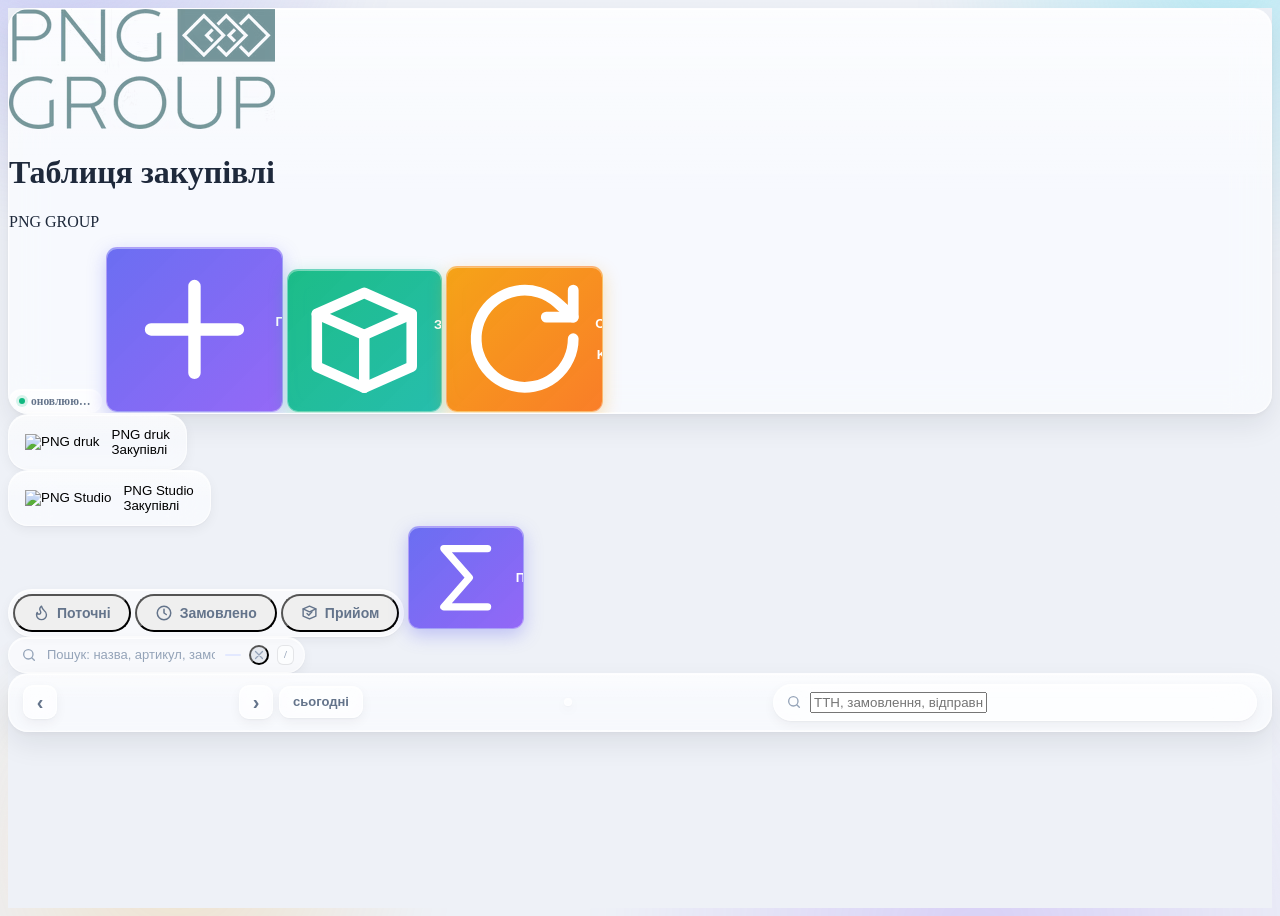
==== index.html @ 26f3fa31 "Put the CRM order status in the Статус column One cell per order spans all of its lines, like the da" ====
<!DOCTYPE html>
<html lang="uk">
<head>
  <meta charset="UTF-8" />
  <meta name="viewport" content="width=device-width, initial-scale=1.0" />
  <title>Таблиця закупівлі</title>
  <link rel="icon" type="image/svg+xml" href="data:image/svg+xml,%3Csvg xmlns='http://www.w3.org/2000/svg' viewBox='0 0 64 64'%3E%3Cdefs%3E%3ClinearGradient id='g' x1='0' x2='0' y1='0' y2='1'%3E%3Cstop offset='0%25' stop-color='%23516AF6'/%3E%3Cstop offset='100%25' stop-color='%2366C4F2'/%3E%3C/linearGradient%3E%3C/defs%3E%3Crect rx='12' ry='12' width='64' height='64' fill='url(%23g)'/%3E%3Cpath d='M18 22h28v4H18zM18 30h28v4H18zM18 38h16v4H18z' fill='%23fff'/%3E%3Ccircle cx='47' cy='40' r='6' fill='%23F59E0B'/%3E%3Cpath d='M44.5 40l2.2 2.5 3.8-4.5' stroke='%23fff' stroke-width='2' fill='none' stroke-linecap='round' stroke-linejoin='round'/%3E%3C/svg%3E">
  <link rel="stylesheet" href="styles.css?v=20261004e" />
  <!-- Tailwind via CDN -->
  <script src="https://cdn.tailwindcss.com"></script>
  <!-- jsPDF + autoTable -->
  <script src="https://cdn.jsdelivr.net/npm/jspdf@2.5.1/dist/jspdf.umd.min.js"></script>
  <script src="https://cdn.jsdelivr.net/npm/jspdf-autotable@3.8.2/dist/jspdf.plugin.autotable.min.js"></script>
  <!-- pdfMake vfs_fonts for Roboto (cyrillic) -->
  <script src="https://cdnjs.cloudflare.com/ajax/libs/pdfmake/0.1.72/vfs_fonts.js"></script>
  <!-- QR code generator (two variants for надійності) -->
  <script src="https://cdn.jsdelivr.net/npm/qrcode@1.5.3/build/qrcode.min.js"></script>
  <script src="https://cdn.jsdelivr.net/npm/qrcode-generator@1.4.4/qrcode.js"></script>
  <!-- JsBarcode -->
  <script src="https://cdn.jsdelivr.net/npm/jsbarcode@3.11.5/dist/JsBarcode.all.min.js"></script>
</head>
<body>
  <div class="max-w-6xl mx-auto px-4 py-6 space-y-4">

    <!-- Шапка -->
    <header class="glass-card is-static rise-in px-5 py-3.5">
      <div class="flex items-center justify-between gap-4 flex-wrap">
        <div class="flex items-center gap-3 min-w-0">
          <img id="pageLogo" src="logo/PNG GROUP logo.avif" alt="PNG GROUP" class="h-10 w-auto object-contain" />
          <div class="min-w-0">
            <h1 class="text-[17px] font-bold text-slate-900 leading-tight truncate tracking-tight">Таблиця закупівлі</h1>
            <p class="text-[10px] uppercase tracking-[0.18em] text-slate-400 font-semibold">PNG GROUP</p>
          </div>
        </div>
        <div class="flex items-center gap-2 flex-wrap">
          <span id="autoRefreshChip" class="auto-chip" title="Дані самі перечитуються раз на хвилину">
            <span class="auto-dot"></span>
            <span id="autoRefreshText">оновлюю…</span>
          </span>
          <button id="addSupplierBtn" class="gbtn gbtn-accent">
            <svg xmlns="http://www.w3.org/2000/svg" viewBox="0 0 24 24" class="w-4 h-4" fill="none" stroke="currentColor" stroke-width="2" stroke-linecap="round" stroke-linejoin="round">
              <path d="M12 5v14M5 12h14"/>
            </svg>
            Постачальник + товар
          </button>
          <button id="stockBtn" class="gbtn gbtn-emerald">
            <svg xmlns="http://www.w3.org/2000/svg" viewBox="0 0 24 24" class="w-4 h-4" fill="none" stroke="currentColor" stroke-width="2" stroke-linecap="round" stroke-linejoin="round">
              <path d="M3 7l9-4 9 4-9 4-9-4Z"/><path d="M3 7v10l9 4 9-4V7"/><path d="M12 11v10"/>
            </svg>
            Залишки на складі
          </button>
          <button id="refreshBtn" class="gbtn gbtn-amber">
            <svg xmlns="http://www.w3.org/2000/svg" viewBox="0 0 24 24" class="w-4 h-4" fill="none" stroke="currentColor" stroke-width="2" stroke-linecap="round" stroke-linejoin="round">
              <path d="M21 12a9 9 0 1 1-3-6.7L21 8"/><path d="M21 3v5h-5"/>
            </svg>
            Оновити з KeyCRM
          </button>
        </div>
      </div>
    </header>

    <!-- Бренди -->
    <div class="grid grid-cols-1 sm:grid-cols-2 gap-3">
      <button id="brandPngDruk" data-brand="png_druk" class="brand-btn rise-in" style="animation-delay:.05s">
        <img src="https://pngdruk.com.ua/wp-content/uploads/2025/09/png-druk-logo-black-300x231.png?w=178&h=180&fit=crop"
             alt="PNG druk" class="h-10 w-10 object-contain" />
        <div class="leading-tight">
          <div class="text-[15px] font-bold text-slate-800">PNG druk</div>
          <div class="text-[11px] text-slate-400">Закупівлі</div>
        </div>
      </button>
      <button id="brandPngStudio" data-brand="png_studio" class="brand-btn rise-in" style="animation-delay:.1s">
        <img src="https://pngstudio.api.keycrm.app/file-storage/thumbnails/pngstudio/uploads/2022-09-10/IIcJ5eWTlxNTDWZCPJzZSRiWWRLCotRu.png?w=178&h=180&fit=crop"
             alt="PNG Studio" class="h-12 w-12 object-contain" />
        <div class="leading-tight">
          <div class="text-[15px] font-bold text-slate-800">PNG Studio</div>
          <div class="text-[11px] text-slate-400">Закупівлі</div>
        </div>
      </button>
    </div>

    <!-- Вкладки + пошук -->
    <div class="flex items-center justify-between gap-3 flex-wrap rise-in" style="animation-delay:.15s">
    <div class="flex items-center gap-2 flex-wrap">
    <div id="tabsBar" class="tabs-bar">
      <button id="tabAll" class="tab-btn">
        <svg id="flameIcon" xmlns="http://www.w3.org/2000/svg" width="17" height="17" viewBox="0 0 24 24" fill="none" stroke="currentColor" stroke-width="2" stroke-linecap="round" stroke-linejoin="round" class="text-slate-400">
          <path d="M12 3q1 4 4 6.5t3 5.5a1 1 0 0 1-14 0 5 5 0 0 1 1-3 1 1 0 0 0 5 0c0-2-1.5-3-1.5-5q0-2 2.5-4"></path>
        </svg>
        <span>Поточні</span>
      </button>
      <button id="tabOrdered" class="tab-btn">
        <svg id="clockIcon" xmlns="http://www.w3.org/2000/svg" viewBox="0 0 24 24" width="18" height="18" class="text-slate-400" fill="none" stroke="currentColor" stroke-width="2">
          <circle cx="12" cy="12" r="9"></circle>
          <path stroke-linecap="round" stroke-linejoin="round" d="M12 7v5l3 2"/>
        </svg>
        <span>Замовлено</span>
      </button>
      <button id="tabReceipt" class="tab-btn">
        <svg id="boxIcon" xmlns="http://www.w3.org/2000/svg" viewBox="0 0 24 24" width="17" height="17" class="text-slate-400" fill="none" stroke="currentColor" stroke-width="2" stroke-linecap="round" stroke-linejoin="round">
          <path d="M3 7l9-4 9 4-9 4-9-4Z"/><path d="M3 7v10l9 4 9-4V7"/><path d="m8.5 13.5 2.5 2.5 4.5-5"/>
        </svg>
        <span>Прийом</span>
      </button>
    </div>
      <button id="summaryBtn" class="gbtn gbtn-accent hidden" title="Звести однакові позиції в один список">
        <svg xmlns="http://www.w3.org/2000/svg" viewBox="0 0 24 24" class="w-4 h-4" fill="none" stroke="currentColor" stroke-width="2" stroke-linecap="round" stroke-linejoin="round">
          <path d="M18 4H6l7 8-7 8h12"/>
        </svg>
        Підсумувати
      </button>
    </div>

      <div id="searchShell" class="search-shell">
        <svg class="search-icon" xmlns="http://www.w3.org/2000/svg" viewBox="0 0 24 24" width="16" height="16" fill="none" stroke="currentColor" stroke-width="2" stroke-linecap="round" stroke-linejoin="round">
          <circle cx="11" cy="11" r="7"></circle><path d="m20 20-3.5-3.5"></path>
        </svg>
        <input id="searchInput" type="text" autocomplete="off" spellcheck="false"
               placeholder="Пошук: назва, артикул, замовлення…" />
        <span id="searchCount" class="search-count hidden"></span>
        <button id="searchClear" class="search-clear hidden" title="Очистити (Esc)" aria-label="Очистити">
          <svg xmlns="http://www.w3.org/2000/svg" viewBox="0 0 24 24" width="14" height="14" fill="none" stroke="currentColor" stroke-width="2.2" stroke-linecap="round">
            <path d="M18 6 6 18M6 6l12 12"/>
          </svg>
        </button>
        <kbd class="search-kbd">/</kbd>
      </div>
    </div>

    <div id="suppliersContainer" class="space-y-4"></div>
    <div id="receiptPanel" class="rcp hidden"></div>
  </div>

  <iframe id="printFrame" style="position:fixed; right:0; bottom:0; width:0; height:0; border:0;" title="print-frame"></iframe>

  <!-- Modal одноразового товару -->
  <div id="oneOffModal" class="modal-backdrop hidden">
    <div class="modal-panel max-w-2xl">
      <button id="oneOffClose" class="modal-close" aria-label="Закрити">&times;</button>
      <h3 class="modal-title">
        <svg xmlns="http://www.w3.org/2000/svg" viewBox="0 0 24 24" class="w-5 h-5 text-indigo-600" fill="none" stroke="currentColor" stroke-width="2" stroke-linecap="round" stroke-linejoin="round">
          <path d="M12 5v14M5 12h14"/>
        </svg>
        Додати одноразовий товар
      </h3>
      <p class="modal-sub mb-4">Товар, якого немає в KeyCRM — потрапить у поточну закупівлю обраного постачальника.</p>

      <div class="grid gap-3 md:grid-cols-2">
        <label class="text-sm">
          <span class="gfield-label">Номер замовлення*</span>
          <input id="mOrder" type="text" class="gfield" />
        </label>
        <div></div>
        <label id="mSupplierWrap" class="text-sm md:col-span-2 hidden">
          <span class="gfield-label">Постачальник*</span>
          <input id="mSupplier" type="text" class="gfield" placeholder="Назва постачальника" />
        </label>
        <label class="text-sm md:col-span-2">
          <span class="gfield-label">Назва товару*</span>
          <input id="mName" type="text" class="gfield" />
        </label>
        <label class="text-sm">
          <span class="gfield-label">Кількість</span>
          <input id="mQty" type="number" min="1" value="1" class="gfield" />
        </label>
        <label class="text-sm">
          <span class="gfield-label">Артикул</span>
          <input id="mSku" type="text" class="gfield" />
        </label>
        <label class="text-sm md:col-span-2">
          <span class="gfield-label flex items-center gap-1.5">
            <svg xmlns="http://www.w3.org/2000/svg" class="w-3.5 h-3.5 text-indigo-500" fill="none" viewBox="0 0 24 24" stroke="currentColor" stroke-width="2">
              <path d="M16.5 6.5 7 16a3 3 0 1 0 4.24 4.24l9.19-9.2a5 5 0 0 0-7.07-7.07L5.34 11.93"/>
            </svg>
            Фото (файл)
          </span>
          <input id="mPhotoFile" type="file" accept="image/*" class="gfield gfield-file" />
        </label>
      </div>
      <div id="mMsg" class="text-xs text-rose-600 mt-2"></div>
      <div class="flex items-center justify-end gap-2 mt-4">
        <button id="mCancel" class="gbtn gbtn-ghost">Скасувати</button>
        <button id="mSave" class="gbtn gbtn-accent">Додати</button>
      </div>
    </div>
  </div>

  <!-- Modal залишків на складі -->
  <div id="stockModal" class="modal-backdrop hidden">
    <div class="modal-panel max-w-2xl max-h-[90vh] flex flex-col">
      <button id="stockClose" class="modal-close" aria-label="Закрити">&times;</button>
      <h3 class="modal-title">
        <svg xmlns="http://www.w3.org/2000/svg" viewBox="0 0 24 24" class="w-5 h-5 text-emerald-600" fill="none" stroke="currentColor" stroke-width="2" stroke-linecap="round" stroke-linejoin="round">
          <path d="M3 7l9-4 9 4-9 4-9-4Z"/><path d="M3 7v10l9 4 9-4V7"/><path d="M12 11v10"/>
        </svg>
        Залишки на складі (PNG druk)
      </h3>
      <p class="modal-sub mb-4">Артикули, що є на складі. Якщо такий артикул є у закупівлі — біля товару зʼявиться позначка «Є на складі».</p>

      <div class="grid gap-2 md:grid-cols-[1fr_1fr_90px_auto] items-end border-b border-slate-200/60 pb-4 mb-3">
        <label class="text-sm">
          <span class="gfield-label">Артикул*</span>
          <input id="stSku" type="text" class="gfield gfield-emerald" placeholder="напр. ABC-123" />
        </label>
        <label class="text-sm">
          <span class="gfield-label">Назва (необовʼязково)</span>
          <input id="stName" type="text" class="gfield gfield-emerald" placeholder="напр. Футболка біла" />
        </label>
        <label class="text-sm">
          <span class="gfield-label">К-сть</span>
          <input id="stQty" type="number" min="0" value="1" class="gfield gfield-emerald" />
        </label>
        <button id="stAdd" class="gbtn gbtn-emerald justify-center whitespace-nowrap">Зберегти</button>
      </div>

      <div id="stMsg" class="text-xs text-rose-600 mb-2"></div>
      <div id="stList" class="overflow-y-auto scroll-slim -mx-1 px-1 grow">
        <div class="text-sm text-slate-400 text-center py-6">Завантаження…</div>
      </div>
    </div>
  </div>

  <!-- Modal: списання зі складу при перенесенні в Замовлено -->
  <div id="stockUseModal" class="modal-backdrop hidden">
    <div class="modal-panel max-w-xl max-h-[90vh] flex flex-col">
      <button id="stockUseClose" class="modal-close" aria-label="Закрити">&times;</button>
      <h3 class="modal-title">
        <svg xmlns="http://www.w3.org/2000/svg" viewBox="0 0 24 24" class="w-5 h-5 text-emerald-600" fill="none" stroke="currentColor" stroke-width="2" stroke-linecap="round" stroke-linejoin="round">
          <path d="M3 7l9-4 9 4-9 4-9-4Z"/><path d="M3 7v10l9 4 9-4V7"/><path d="M12 11v10"/>
        </svg>
        Використати товар зі складу?
      </h3>
      <p class="modal-sub mb-4">Деякі з цих товарів є на складі. Вкажіть, скільки списати — ця кількість відніметься від залишку.</p>
      <div id="stockUseList" class="overflow-y-auto scroll-slim -mx-1 px-1 grow space-y-2"></div>
      <div id="stockUseMsg" class="text-xs text-rose-600 mt-2"></div>
      <div class="flex items-center justify-end gap-2 mt-4">
        <button id="stockUseSkip" class="gbtn gbtn-ghost">Не списувати</button>
        <button id="stockUseConfirm" class="gbtn gbtn-emerald">Списати зі складу</button>
      </div>
    </div>
  </div>

  <!-- Modal: підсумок однакових позицій -->
  <div id="summaryModal" class="modal-backdrop hidden">
    <div class="modal-panel max-w-3xl max-h-[90vh] flex flex-col">
      <button id="summaryClose" class="modal-close" aria-label="Закрити">&times;</button>
      <h3 class="modal-title">
        <svg xmlns="http://www.w3.org/2000/svg" viewBox="0 0 24 24" class="w-5 h-5 text-indigo-600" fill="none" stroke="currentColor" stroke-width="2" stroke-linecap="round" stroke-linejoin="round">
          <path d="M18 4H6l7 8-7 8h12"/>
        </svg>
        Підсумок позицій
      </h3>
      <p id="summarySub" class="modal-sub mb-4">Однакові товари зведені в один рядок із загальною кількістю.</p>
      <div id="summaryList" class="overflow-y-auto scroll-slim -mx-1 px-1 grow"></div>
    </div>
  </div>

  <script src="receipt.js?v=20261004e" defer></script>
  <script src="app.js?v=20261004e" defer></script>
</body>
</html>
---- styles.css ----
/* =========================================================
   PNG GROUP · Закупівлі
   Візуальна мова: Kokonut UI — liquid glass
   Механіка й характер анімацій збережені, розміри адаптовані
   ========================================================= */

:root {
  /* Поверхні скла */
  --glass-bg:        rgba(255, 255, 255, 0.58);
  --glass-bg-strong: rgba(255, 255, 255, 0.78);
  --glass-bg-soft:   rgba(255, 255, 255, 0.38);
  --glass-border:    rgba(255, 255, 255, 0.65);
  --glass-edge:      rgba(15, 23, 42, 0.06);
  --glass-blur:      20px;

  /* Тіні: м'які, багатошарові */
  --shadow-sm: 0 1px 2px rgba(15, 23, 42, .04), 0 4px 12px rgba(15, 23, 42, .05);
  --shadow-md: 0 2px 4px rgba(15, 23, 42, .04), 0 12px 28px rgba(15, 23, 42, .08);
  --shadow-lg: 0 4px 8px rgba(15, 23, 42, .05), 0 24px 56px rgba(15, 23, 42, .14);

  /* Акценти */
  --accent:         #6366f1;
  --accent-2:       #8b5cf6;
  --accent-cyan:    #22d3ee;
  --accent-emerald: #10b981;
  --accent-amber:   #f59e0b;
  --accent-rose:    #f43f5e;

  --ink:      #1e293b;
  --ink-soft: #64748b;
  --ink-mute: #94a3b8;

  /* Пружна крива — «характер» Kokonut-анімацій */
  --spring: cubic-bezier(.34, 1.4, .5, 1);
  --ease:   cubic-bezier(.4, 0, .2, 1);

  --r-lg: 20px;
  --r-md: 14px;
  --r-sm: 10px;
}

/* Іконки у скляних компонентах ніколи не розтягуються під flex-контейнер:
   власний розмір задає лише клас, а без нього лишається безпечний дефолт */
.gbtn > svg,
.badge > svg,
.head-chip > svg,
.tab-btn > svg,
.icon-btn > svg,
.copy-btn > svg,
.modal-close > svg { flex: none; }

.gbtn > svg:not([class*="w-"]),
.badge > svg:not([class*="w-"]),
.head-chip > svg:not([class*="w-"]) { width: 16px; height: 16px; }

/* ---------- Фон сторінки: ambient mesh + зерно ---------- */

html { background: #eef1f7; }

body {
  min-height: 100vh;
  position: relative;
  background: #eef1f7;
  color: var(--ink);
  -webkit-font-smoothing: antialiased;
}

/* Кольорові плями під склом — саме вони просвічують крізь картки */
body::before {
  content: "";
  position: fixed;
  inset: -20vh -10vw;
  z-index: -2;
  pointer-events: none;
  background:
    radial-gradient(42vw 42vw at 12% 6%,  rgba(99, 102, 241, .30), transparent 62%),
    radial-gradient(38vw 38vw at 88% 12%, rgba(34, 211, 238, .26), transparent 60%),
    radial-gradient(46vw 46vw at 72% 88%, rgba(139, 92, 246, .22), transparent 64%),
    radial-gradient(34vw 34vw at 20% 82%, rgba(245, 158, 11, .18), transparent 60%);
  filter: blur(20px);
  animation: meshDrift 26s ease-in-out infinite alternate;
}

/* Дрібне зерно, щоб скло не виглядало пластиковим */
body::after {
  content: "";
  position: fixed;
  inset: 0;
  z-index: -1;
  pointer-events: none;
  opacity: .3;
  mix-blend-mode: overlay;
  background-image: url("data:image/svg+xml,%3Csvg xmlns='http://www.w3.org/2000/svg' width='140' height='140'%3E%3Cfilter id='n'%3E%3CfeTurbulence type='fractalNoise' baseFrequency='.85' numOctaves='3'/%3E%3C/filter%3E%3Crect width='140' height='140' filter='url(%23n)' opacity='.5'/%3E%3C/svg%3E");
}

@keyframes meshDrift {
  0%   { transform: translate3d(0, 0, 0) scale(1); }
  50%  { transform: translate3d(2.5%, -2%, 0) scale(1.06); }
  100% { transform: translate3d(-2%, 2.5%, 0) scale(1.02); }
}

/* ---------- Базова скляна поверхня ---------- */

.glass {
  position: relative;
  background: var(--glass-bg);
  -webkit-backdrop-filter: blur(var(--glass-blur)) saturate(180%);
  backdrop-filter: blur(var(--glass-blur)) saturate(180%);
  border: 1px solid var(--glass-border);
  border-radius: var(--r-lg);
  box-shadow:
    var(--shadow-md),
    inset 0 1px 0 rgba(255, 255, 255, .75),
    inset 0 -1px 0 rgba(255, 255, 255, .25);
}

/* Скляна картка: верхній спекуляр + заломлення на краю */
.glass-card {
  position: relative;
  isolation: isolate;
  overflow: hidden;
  background: var(--glass-bg);
  -webkit-backdrop-filter: blur(var(--glass-blur)) saturate(180%);
  backdrop-filter: blur(var(--glass-blur)) saturate(180%);
  border: 1px solid var(--glass-border);
  border-radius: var(--r-lg);
  box-shadow:
    var(--shadow-md),
    inset 0 1px 0 rgba(255, 255, 255, .8),
    inset 0 0 0 1px rgba(255, 255, 255, .18);
  transition:
    transform .4s var(--spring),
    box-shadow .4s var(--ease),
    border-color .4s var(--ease);
}

/* Блик угорі — поверхневе натяжіння рідини */
.glass-card::before {
  content: "";
  position: absolute;
  inset: 0 0 auto 0;
  height: 45%;
  z-index: 0;
  pointer-events: none;
  background: linear-gradient(180deg, rgba(255,255,255,.55) 0%, rgba(255,255,255,0) 100%);
}

/* Світлова грань по низу */
.glass-card::after {
  content: "";
  position: absolute;
  inset: auto 0 0 0;
  height: 1px;
  pointer-events: none;
  background: linear-gradient(90deg, transparent, rgba(255,255,255,.7), transparent);
}

.glass-card > * { position: relative; z-index: 1; }

.glass-card:hover {
  transform: translateY(-2px);
  box-shadow:
    var(--shadow-lg),
    inset 0 1px 0 rgba(255, 255, 255, .9);
  border-color: rgba(255, 255, 255, .85);
}

/* Варіант без реакції на ховер (щільні секції з таблицями) */
.glass-card.is-static:hover {
  transform: none;
  box-shadow: var(--shadow-md), inset 0 1px 0 rgba(255,255,255,.8);
}

.glass-soft {
  background: var(--glass-bg-soft);
  -webkit-backdrop-filter: blur(12px) saturate(160%);
  backdrop-filter: blur(12px) saturate(160%);
  border: 1px solid rgba(255, 255, 255, .5);
  border-radius: var(--r-md);
}

/* ---------- Кнопки ---------- */

.gbtn {
  position: relative;
  isolation: isolate;
  overflow: hidden;
  display: inline-flex;
  align-items: center;
  gap: 6px;
  padding: 7px 13px;
  font-size: 13px;
  font-weight: 600;
  line-height: 1.2;
  border-radius: 11px;
  border: 1px solid var(--glass-border);
  background: var(--glass-bg-strong);
  -webkit-backdrop-filter: blur(12px) saturate(170%);
  backdrop-filter: blur(12px) saturate(170%);
  color: var(--ink);
  cursor: pointer;
  box-shadow: var(--shadow-sm), inset 0 1px 0 rgba(255,255,255,.85);
  transition: transform .28s var(--spring), box-shadow .28s var(--ease), background .28s var(--ease);
}

.gbtn:hover  { transform: translateY(-1px); box-shadow: var(--shadow-md), inset 0 1px 0 rgba(255,255,255,.9); }
.gbtn:active { transform: translateY(1px) scale(.985); }

/* Пробіг блиску по кнопці — фірмовий рух Kokonut */
.gbtn::after {
  content: "";
  position: absolute;
  inset: 0;
  z-index: -1;
  pointer-events: none;
  background: linear-gradient(110deg, transparent 25%, rgba(255,255,255,.55) 50%, transparent 75%);
  transform: translateX(-120%);
  transition: transform .7s var(--ease);
}
.gbtn:hover::after { transform: translateX(120%); }

/* Кольорові тонування — скло лишається склом */
.gbtn-accent {
  color: #fff;
  border-color: rgba(255, 255, 255, .35);
  background: linear-gradient(135deg, rgba(99,102,241,.95), rgba(139,92,246,.92));
  box-shadow: 0 6px 18px rgba(99, 102, 241, .35), inset 0 1px 0 rgba(255,255,255,.4);
}
.gbtn-accent:hover { box-shadow: 0 10px 26px rgba(99, 102, 241, .42), inset 0 1px 0 rgba(255,255,255,.5); }

.gbtn-emerald {
  color: #fff;
  border-color: rgba(255, 255, 255, .35);
  background: linear-gradient(135deg, rgba(16,185,129,.95), rgba(20,184,166,.92));
  box-shadow: 0 6px 18px rgba(16, 185, 129, .32), inset 0 1px 0 rgba(255,255,255,.4);
}
.gbtn-emerald:hover { box-shadow: 0 10px 26px rgba(16, 185, 129, .4), inset 0 1px 0 rgba(255,255,255,.5); }

.gbtn-amber {
  color: #fff;
  border-color: rgba(255, 255, 255, .35);
  background: linear-gradient(135deg, rgba(245,158,11,.95), rgba(249,115,22,.92));
  box-shadow: 0 6px 18px rgba(245, 158, 11, .32), inset 0 1px 0 rgba(255,255,255,.4);
}
.gbtn-amber:hover { box-shadow: 0 10px 26px rgba(245, 158, 11, .4), inset 0 1px 0 rgba(255,255,255,.5); }

.gbtn-ghost {
  background: rgba(255, 255, 255, .5);
  color: var(--ink-soft);
}
.gbtn-ghost:hover { color: var(--ink); background: rgba(255, 255, 255, .8); }

/* Кнопка-скло на кольоровій шапці партії */
.gbtn-on-dark {
  color: #fff;
  background: rgba(255, 255, 255, .16);
  border-color: rgba(255, 255, 255, .32);
  box-shadow: inset 0 1px 0 rgba(255,255,255,.28);
}
.gbtn-on-dark:hover { background: rgba(255, 255, 255, .28); }

.gbtn-icon { padding: 6px; gap: 0; border-radius: 10px; }

/* ---------- Індикатор автооновлення ---------- */

.auto-chip {
  display: inline-flex;
  align-items: center;
  gap: 6px;
  padding: 5px 11px 5px 9px;
  font-size: 11.5px;
  font-weight: 600;
  white-space: nowrap;
  border-radius: 999px;
  color: var(--ink-soft);
  background: rgba(255, 255, 255, .5);
  border: 1px solid rgba(255, 255, 255, .65);
  -webkit-backdrop-filter: blur(10px);
  backdrop-filter: blur(10px);
  box-shadow: inset 0 1px 0 rgba(255,255,255,.8);
  transition: color .3s var(--ease), background .3s var(--ease);
}

.auto-dot {
  width: 6px;
  height: 6px;
  border-radius: 50%;
  background: var(--accent-emerald);
  box-shadow: 0 0 0 3px rgba(16, 185, 129, .16);
  transition: background .3s var(--ease), box-shadow .3s var(--ease);
}

/* Йде запит — крапка дихає */
.auto-chip.is-syncing .auto-dot {
  background: var(--accent);
  animation: syncPulse 1.1s var(--ease) infinite;
}
@keyframes syncPulse {
  0%, 100% { box-shadow: 0 0 0 2px rgba(99,102,241,.2);  transform: scale(1); }
  50%      { box-shadow: 0 0 0 6px rgba(99,102,241,.06); transform: scale(1.25); }
}

/* Користувач працює зі сторінкою — оновлення чекає */
.auto-chip.is-paused { color: var(--ink-mute); }
.auto-chip.is-paused .auto-dot {
  background: var(--accent-amber);
  box-shadow: 0 0 0 3px rgba(245, 158, 11, .16);
  animation: none;
}

/* ---------- Перемикач брендів ---------- */

.brand-btn {
  position: relative;
  isolation: isolate;
  overflow: hidden;
  display: flex;
  align-items: center;
  gap: 12px;
  padding: 12px 16px;
  text-align: left;
  border-radius: var(--r-lg);
  border: 1px solid var(--glass-border);
  background: var(--glass-bg);
  -webkit-backdrop-filter: blur(var(--glass-blur)) saturate(180%);
  backdrop-filter: blur(var(--glass-blur)) saturate(180%);
  box-shadow: var(--shadow-sm), inset 0 1px 0 rgba(255,255,255,.8);
  cursor: pointer;
  transition: transform .35s var(--spring), box-shadow .35s var(--ease), border-color .35s var(--ease);
}
.brand-btn::before {
  content: "";
  position: absolute;
  inset: 0 0 auto 0;
  height: 50%;
  z-index: -1;
  background: linear-gradient(180deg, rgba(255,255,255,.5), transparent);
}
.brand-btn:hover { transform: translateY(-2px); box-shadow: var(--shadow-md), inset 0 1px 0 rgba(255,255,255,.9); }

/* Активний бренд — рідка градієнтна обводка */
.brand-btn.is-active {
  border-color: transparent;
  box-shadow:
    0 0 0 1.5px rgba(99, 102, 241, .55),
    0 10px 30px rgba(99, 102, 241, .22),
    inset 0 1px 0 rgba(255,255,255,.9);
  background: linear-gradient(135deg, rgba(255,255,255,.78), rgba(238,242,255,.6));
}
.brand-btn.is-active::after {
  content: "";
  position: absolute;
  right: 14px;
  top: 50%;
  width: 7px;
  height: 7px;
  margin-top: -3.5px;
  border-radius: 50%;
  background: var(--accent);
  animation: dotPulse 2s var(--ease) infinite;
}

@keyframes dotPulse {
  0%, 100% { box-shadow: 0 0 0 3px rgba(99,102,241,.18); }
  50%      { box-shadow: 0 0 0 7px rgba(99,102,241,.06); }
}

/* ---------- Вкладки: скляна пігулка ---------- */

.tabs-bar {
  display: inline-flex;
  padding: 4px;
  gap: 4px;
  border-radius: 999px;
  border: 1px solid var(--glass-border);
  background: var(--glass-bg);
  -webkit-backdrop-filter: blur(var(--glass-blur)) saturate(180%);
  backdrop-filter: blur(var(--glass-blur)) saturate(180%);
  box-shadow: var(--shadow-sm), inset 0 1px 0 rgba(255,255,255,.8);
}

.tab-btn {
  position: relative;
  display: inline-flex;
  align-items: center;
  gap: 7px;
  padding: 8px 18px;
  font-size: 14px;
  font-weight: 600;
  border-radius: 999px;
  color: var(--ink-soft);
  cursor: pointer;
  transition: color .3s var(--ease), transform .3s var(--spring), background .3s var(--ease);
}
.tab-btn:hover  { color: var(--ink); }
.tab-btn:active { transform: scale(.97); }

.tab-btn.is-active {
  color: #312e81;
  background: linear-gradient(135deg, rgba(255,255,255,.95), rgba(224,231,255,.75));
  box-shadow:
    0 4px 14px rgba(99, 102, 241, .18),
    inset 0 1px 0 rgba(255,255,255,.95);
}

/* ---------- Пошук ---------- */

.search-shell {
  position: relative;
  display: inline-flex;
  align-items: center;
  gap: 8px;
  min-width: 260px;
  flex: 1 1 260px;
  max-width: 420px;
  padding: 7px 10px 7px 12px;
  border-radius: 999px;
  border: 1px solid var(--glass-border);
  background: var(--glass-bg);
  -webkit-backdrop-filter: blur(var(--glass-blur)) saturate(180%);
  backdrop-filter: blur(var(--glass-blur)) saturate(180%);
  box-shadow: var(--shadow-sm), inset 0 1px 0 rgba(255,255,255,.8);
  transition: box-shadow .3s var(--ease), border-color .3s var(--ease), background .3s var(--ease);
}

.search-shell:focus-within {
  border-color: rgba(99, 102, 241, .5);
  background: rgba(255, 255, 255, .78);
  box-shadow:
    0 0 0 3.5px rgba(99, 102, 241, .14),
    var(--shadow-md),
    inset 0 1px 0 rgba(255,255,255,.9);
}

/* Запит є, але нічого не збіглося */
.search-shell.is-empty {
  border-color: rgba(244, 63, 94, .45);
  box-shadow: 0 0 0 3.5px rgba(244, 63, 94, .1), var(--shadow-sm);
}

.search-icon {
  flex: none;
  color: var(--ink-mute);
  transition: color .3s var(--ease);
}
.search-shell:focus-within .search-icon { color: var(--accent); }

/* Набір ще триває — лупа підказує, що результат от-от оновиться */
.search-shell.is-pending .search-icon {
  color: var(--accent);
  animation: searchPending .7s var(--ease) infinite;
}
@keyframes searchPending {
  0%, 100% { opacity: 1;   transform: scale(1); }
  50%      { opacity: .45; transform: scale(.9); }
}

#searchInput {
  flex: 1 1 auto;
  min-width: 0;
  border: 0;
  outline: none;
  background: transparent;
  font-size: 13px;
  color: var(--ink);
}
#searchInput::placeholder { color: var(--ink-mute); }

.search-count {
  flex: none;
  padding: 1px 8px;
  font-size: 11px;
  font-weight: 700;
  border-radius: 999px;
  color: #3730a3;
  background: rgba(224, 231, 255, .9);
  animation: fadeInUp .25s var(--spring);
}
.search-shell.is-empty .search-count { color: #be123c; background: rgba(255, 228, 230, .9); }

.search-clear {
  flex: none;
  display: grid;
  place-content: center;
  width: 20px;
  height: 20px;
  border-radius: 50%;
  color: var(--ink-mute);
  background: rgba(148, 163, 184, .18);
  cursor: pointer;
  transition: color .2s var(--ease), background .2s var(--ease), transform .25s var(--spring);
}
.search-clear:hover { color: var(--ink); background: rgba(148, 163, 184, .32); transform: rotate(90deg); }

/* Підказка гарячої клавіші зникає, щойно поле в роботі */
.search-kbd {
  flex: none;
  padding: 1px 6px;
  font-size: 10.5px;
  font-weight: 700;
  font-family: inherit;
  line-height: 1.5;
  color: var(--ink-mute);
  border-radius: 6px;
  border: 1px solid rgba(15, 23, 42, .1);
  background: rgba(255, 255, 255, .6);
  transition: opacity .25s var(--ease);
}
.search-shell:focus-within .search-kbd,
.search-shell.is-active .search-kbd { opacity: 0; }

/* Знайдені літери в таблиці */
.search-hit {
  padding: 0 1px;
  border-radius: 4px;
  color: #3730a3;
  font-weight: 700;
  background: linear-gradient(180deg, rgba(253, 230, 138, .85), rgba(252, 211, 77, .7));
  box-shadow: 0 1px 4px rgba(245, 158, 11, .25);
}

/* ---------- Шапка постачальника / партії ---------- */

.supplier-head {
  position: relative;
  isolation: isolate;
  overflow: hidden;
  display: flex;
  align-items: center;
  justify-content: space-between;
  gap: 10px;
  flex-wrap: wrap;
  padding: 11px 16px;
  color: #fff;
  background: linear-gradient(120deg, #4f46e5 0%, #6366f1 45%, #7c3aed 100%);
}
/* Відблиск, що повільно пливе по шапці */
.supplier-head::before {
  content: "";
  position: absolute;
  inset: -60% -10%;
  z-index: -1;
  background: radial-gradient(45% 60% at 20% 0%, rgba(255,255,255,.35), transparent 70%);
  animation: headSheen 14s var(--ease) infinite alternate;
}
@keyframes headSheen {
  0%   { transform: translateX(-6%) scale(1); }
  100% { transform: translateX(10%) scale(1.1); }
}

.supplier-name { font-size: 15px; font-weight: 700; letter-spacing: -.01em; }

.head-chip {
  display: inline-flex;
  align-items: center;
  gap: 5px;
  padding: 3px 9px;
  font-size: 11.5px;
  font-weight: 600;
  white-space: nowrap;
  border-radius: 999px;
  color: #fff;
  background: rgba(255, 255, 255, .18);
  border: 1px solid rgba(255, 255, 255, .28);
  -webkit-backdrop-filter: blur(6px);
  backdrop-filter: blur(6px);
}

.ttn-input {
  padding: 4px 10px;
  font-size: 13px;
  color: #fff;
  border-radius: 9px;
  background: rgba(255, 255, 255, .16);
  border: 1px solid rgba(255, 255, 255, .3);
  transition: background .25s var(--ease), box-shadow .25s var(--ease);
}
.ttn-input::placeholder { color: rgba(255,255,255,.72); }
.ttn-input:focus {
  outline: none;
  background: rgba(255, 255, 255, .26);
  box-shadow: 0 0 0 3px rgba(251, 191, 36, .35);
}

/* ---------- Бейджі ---------- */

.badge {
  display: inline-flex;
  align-items: center;
  gap: 4px;
  padding: 2px 8px;
  font-size: 11px;
  font-weight: 600;
  white-space: nowrap;
  border-radius: 999px;
  border: 1px solid transparent;
  -webkit-backdrop-filter: blur(8px);
  backdrop-filter: blur(8px);
}
.badge-emerald { color: #047857; background: rgba(209, 250, 229, .8); border-color: rgba(16,185,129,.28); }
.badge-amber   { color: #92400e; background: rgba(254, 243, 199, .8); border-color: rgba(245,158,11,.3); }
.badge-indigo  { color: #3730a3; background: rgba(224, 231, 255, .8); border-color: rgba(99,102,241,.28); }
.badge-sky     { color: #075985; background: rgba(224, 242, 254, .85); border-color: rgba(14,165,233,.28); }
.badge-rose    { color: #9f1239; background: rgba(255, 228, 230, .85); border-color: rgba(244,63,94,.3); }
.badge-slate   { color: #64748b; background: rgba(241, 245, 249, .9); border-color: rgba(100,116,139,.22); }


/* ---------- Таблиця ---------- */

.table-wrap {
  overflow-x: auto;
  border-radius: 0 0 var(--r-md) var(--r-md);
}

.glass-table { width: 100%; min-width: 100%; border-collapse: separate; border-spacing: 0; }

.glass-table thead th {
  padding: 8px 12px;
  font-size: 11px;
  font-weight: 600;
  letter-spacing: .04em;
  text-transform: uppercase;
  text-align: left;
  white-space: nowrap;
  color: var(--ink-soft);
  background: rgba(255, 255, 255, .5);
  -webkit-backdrop-filter: blur(10px);
  backdrop-filter: blur(10px);
  border-bottom: 1px solid var(--glass-edge);
}

.glass-table tbody td {
  padding: 7px 12px;
  font-size: 13px;
  vertical-align: middle;
  border-bottom: 1px solid rgba(15, 23, 42, .045);
}

.glass-table thead th.text-center { text-align: center; }
/* Дата/номер/статус CRM — одна клітинка на все замовлення */
.glass-table tbody td.order-cell { vertical-align: top; padding-top: 10px; }

.glass-table tbody tr { transition: background .2s var(--ease); }
.glass-table tbody tr:hover td { background: rgba(99, 102, 241, .07); }

/* Група одного замовлення — акцентна грань замість фарбованого фону */
.glass-table tbody tr.group-sep td {
  height: 6px;
  padding: 0;
  border-bottom: 0;
  background: linear-gradient(90deg, rgba(99,102,241,.22), rgba(99,102,241,0) 55%);
}
.glass-table tbody tr.group-sep.is-first td { background: transparent; height: 2px; }
.glass-table tbody tr.group-sep:hover td { background: linear-gradient(90deg, rgba(99,102,241,.22), rgba(99,102,241,0) 55%); }
.glass-table tbody tr.group-sep.is-first:hover td { background: transparent; }

.row-lead { box-shadow: inset 3px 0 0 rgba(99, 102, 241, .5); }

.cell-link {
  color: #4f46e5;
  font-weight: 600;
  text-decoration: none;
  border-bottom: 1px solid rgba(79, 70, 229, .3);
  transition: border-color .2s var(--ease), color .2s var(--ease);
}
.cell-link:hover { color: #3730a3; border-bottom-color: currentColor; }

.copy-btn {
  color: var(--accent);
  opacity: 0;
  transform: scale(.85);
  transition: opacity .25s var(--ease), transform .25s var(--spring), color .2s var(--ease);
}
.group:hover .copy-btn { opacity: 1; transform: scale(1); }
.copy-btn:hover { color: #3730a3; }

.icon-btn {
  color: var(--ink-mute);
  transition: color .2s var(--ease), transform .25s var(--spring);
}
.icon-btn:hover { color: var(--accent-rose); transform: scale(1.12); }

/* ---------- Чекбокс: рідке заповнення ---------- */

.styled-check {
  appearance: none;
  -webkit-appearance: none;
  width: 17px;
  height: 17px;
  border-radius: 6px;
  border: 1.5px solid rgba(99, 102, 241, .5);
  background: rgba(255, 255, 255, .85);
  display: grid;
  place-content: center;
  cursor: pointer;
  transition: background .25s var(--spring), border-color .25s var(--ease), transform .2s var(--spring);
}
.styled-check:hover { border-color: var(--accent); transform: scale(1.08); }
.styled-check:checked {
  background: linear-gradient(135deg, #6366f1, #8b5cf6);
  border-color: transparent;
  box-shadow: 0 3px 10px rgba(99, 102, 241, .38);
}
.styled-check:checked::after {
  content: "";
  width: 5px;
  height: 9px;
  border: 2px solid #fff;
  border-top: 0;
  border-left: 0;
  transform: rotate(45deg);
  animation: checkPop .28s var(--spring);
}
@keyframes checkPop {
  0%   { transform: rotate(45deg) scale(.4); opacity: 0; }
  100% { transform: rotate(45deg) scale(1);  opacity: 1; }
}

/* ---------- Поля вводу ---------- */

.gfield {
  width: 100%;
  padding: 8px 11px;
  font-size: 13px;
  color: var(--ink);
  border-radius: var(--r-sm);
  border: 1px solid rgba(15, 23, 42, .1);
  background: rgba(255, 255, 255, .72);
  -webkit-backdrop-filter: blur(8px);
  backdrop-filter: blur(8px);
  transition: border-color .25s var(--ease), box-shadow .25s var(--ease), background .25s var(--ease);
}
.gfield:focus {
  outline: none;
  background: rgba(255, 255, 255, .92);
  border-color: rgba(99, 102, 241, .55);
  box-shadow: 0 0 0 3.5px rgba(99, 102, 241, .16);
}
.gfield-emerald:focus {
  border-color: rgba(16, 185, 129, .55);
  box-shadow: 0 0 0 3.5px rgba(16, 185, 129, .16);
}
/* Вужчі варіанти поля — щоб не залежати від порядку завантаження Tailwind */
.gfield.w-16 { width: 4rem; }
.gfield.w-20 { width: 5rem; }

.gfield-label {
  display: block;
  margin-bottom: 4px;
  font-size: 11px;
  font-weight: 500;
  color: var(--ink-soft);
}
.gfield-file::file-selector-button {
  margin-right: 10px;
  padding: 5px 12px;
  font-size: 12px;
  font-weight: 600;
  color: #4338ca;
  background: rgba(224, 231, 255, .9);
  border: 0;
  border-radius: 8px;
  cursor: pointer;
  transition: background .2s var(--ease);
}
.gfield-file::file-selector-button:hover { background: rgba(199, 210, 254, .95); }

/* ---------- Модалки ---------- */

.modal-backdrop {
  position: fixed;
  inset: 0;
  z-index: 50;
  display: flex;
  align-items: center;
  justify-content: center;
  padding: 16px;
  background: rgba(15, 23, 42, .38);
  -webkit-backdrop-filter: blur(10px) saturate(140%);
  backdrop-filter: blur(10px) saturate(140%);
  animation: backdropIn .3s var(--ease);
}
.modal-backdrop.hidden { display: none; }

@keyframes backdropIn { from { opacity: 0; } to { opacity: 1; } }

.modal-panel {
  position: relative;
  width: 100%;
  overflow: hidden;
  border-radius: 22px;
  background: rgba(255, 255, 255, .82);
  -webkit-backdrop-filter: blur(28px) saturate(190%);
  backdrop-filter: blur(28px) saturate(190%);
  border: 1px solid rgba(255, 255, 255, .75);
  box-shadow: 0 30px 80px rgba(15, 23, 42, .28), inset 0 1px 0 rgba(255,255,255,.9);
  padding: 20px;
  animation: panelIn .42s var(--spring);
}
.modal-panel::before {
  content: "";
  position: absolute;
  inset: 0 0 auto 0;
  height: 120px;
  pointer-events: none;
  background: linear-gradient(180deg, rgba(255,255,255,.5), transparent);
}
.modal-panel > * { position: relative; }

@keyframes panelIn {
  from { opacity: 0; transform: translateY(14px) scale(.965); }
  to   { opacity: 1; transform: translateY(0) scale(1); }
}

.modal-title {
  display: flex;
  align-items: center;
  gap: 8px;
  font-size: 16px;
  font-weight: 700;
  letter-spacing: -.01em;
  color: var(--ink);
}
/* Іконка заголовка не має розтягуватись, якщо Tailwind не долетів */
.modal-title > svg { width: 20px; height: 20px; flex: none; }
.modal-sub { margin-top: 4px; font-size: 12px; color: var(--ink-soft); }

.modal-close {
  position: absolute;
  right: 12px;
  top: 12px;
  width: 28px;
  height: 28px;
  display: grid;
  place-content: center;
  border-radius: 9px;
  font-size: 16px;
  line-height: 1;
  color: var(--ink-mute);
  background: rgba(255, 255, 255, .6);
  border: 1px solid rgba(255, 255, 255, .7);
  cursor: pointer;
  transition: color .2s var(--ease), background .2s var(--ease), transform .25s var(--spring);
}
.modal-close:hover { color: var(--ink); background: rgba(255,255,255,.95); transform: rotate(90deg); }

/* ---------- Іконки вкладок: анімації збережені ---------- */

@keyframes flameFlicker {
  0%   { transform: scale(1) translateY(0);          filter: drop-shadow(0 0 4px rgba(244,63,94,0.45)); }
  30%  { transform: scale(1.08) translateY(-1.6px);  filter: drop-shadow(0 0 10px rgba(244,63,94,0.95)); }
  60%  { transform: scale(0.94) translateY(1.2px);   filter: drop-shadow(0 0 6px rgba(244,63,94,0.65)); }
  100% { transform: scale(1) translateY(0);          filter: drop-shadow(0 0 4px rgba(244,63,94,0.45)); }
}
.flame-active { animation: flameFlicker 1.3s ease-in-out infinite; }

@keyframes clockPulse {
  0%   { transform: scale(1); }
  40%  { transform: scale(1.08); }
  80%  { transform: scale(0.97); }
  100% { transform: scale(1); }
}
.clock-active { animation: clockPulse 1.2s ease-in-out infinite; }

/* ---------- Поява та підсвітка ---------- */

@keyframes fadeInUp {
  from { opacity: 0; transform: translateY(10px); }
  to   { opacity: 1; transform: translateY(0); }
}
.fade-in-up { animation: fadeInUp 0.35s var(--spring); }

/* Каскадна поява секцій — той самий рух, лише зі зсувом у часі */
.rise-in { animation: fadeInUp .45s var(--spring) both; }

@keyframes pulseSoft {
  0%   { box-shadow: 0 0 0 0 rgba(16, 185, 129, 0.35); }
  70%  { box-shadow: 0 0 0 12px rgba(16, 185, 129, 0); }
  100% { box-shadow: 0 0 0 0 rgba(16, 185, 129, 0); }
}
.pulse-soft { animation: pulseSoft 1.2s ease-out 2; }

.ring-emerald {
  border-color: rgba(16, 185, 129, .55);
  box-shadow: 0 0 0 2px rgba(16, 185, 129, .3), var(--shadow-md);
}

/* ---------- Фото ---------- */

.thumb-img {
  width: 36px;
  height: 36px;
  object-fit: contain;
  border-radius: 9px;
  background: rgba(255, 255, 255, .8);
  border: 1px solid rgba(255, 255, 255, .85);
  box-shadow: 0 1px 4px rgba(15, 23, 42, .1);
  transition: transform .3s var(--spring), box-shadow .3s var(--ease);
}
.thumb-img:hover { transform: scale(1.12); box-shadow: 0 6px 16px rgba(15, 23, 42, .18); }

.thumb-empty {
  display: grid;
  place-content: center;
  color: var(--ink-mute);
  border-style: dashed;
  border-color: rgba(148, 163, 184, .5);
  background: rgba(255, 255, 255, .4);
}

.img-hover-preview {
  position: fixed;
  z-index: 9999;
  width: 300px;
  height: 300px;
  padding: 8px;
  background: rgba(255, 255, 255, .8);
  -webkit-backdrop-filter: blur(24px) saturate(180%);
  backdrop-filter: blur(24px) saturate(180%);
  border: 1px solid rgba(255, 255, 255, .8);
  border-radius: 18px;
  box-shadow: 0 24px 60px rgba(15, 23, 42, .28), inset 0 1px 0 rgba(255,255,255,.9);
  display: none;
  pointer-events: none;
}
.img-hover-preview img {
  width: 100%;
  height: 100%;
  object-fit: contain;
  border-radius: 12px;
}

/* ---------- Порожні стани та спінер ---------- */

.empty-state {
  padding: 26px;
  text-align: center;
  font-size: 13.5px;
  color: var(--ink-soft);
  border-radius: var(--r-lg);
  border: 1px dashed rgba(99, 102, 241, .3);
  background: rgba(255, 255, 255, .5);
  -webkit-backdrop-filter: blur(14px);
  backdrop-filter: blur(14px);
}
.empty-state.is-error { color: #be123c; border-color: rgba(244, 63, 94, .35); }

.spinner {
  width: 40px;
  height: 40px;
  border: 3px solid rgba(99, 102, 241, .18);
  border-top-color: var(--accent);
  border-radius: 50%;
  animation: spin 0.8s linear infinite;
  margin: 0 auto;
}
@keyframes spin { to { transform: rotate(360deg); } }

/* ---------- Дрібниці ---------- */

.scroll-slim::-webkit-scrollbar { width: 8px; height: 8px; }
.scroll-slim::-webkit-scrollbar-track { background: transparent; }
.scroll-slim::-webkit-scrollbar-thumb {
  border-radius: 999px;
  background: rgba(99, 102, 241, .25);
  border: 2px solid transparent;
  background-clip: padding-box;
}
.scroll-slim::-webkit-scrollbar-thumb:hover { background: rgba(99, 102, 241, .42); background-clip: padding-box; }

@media (prefers-reduced-motion: reduce) {
  *, *::before, *::after {
    animation-duration: .01ms;
    animation-iteration-count: 1;
    transition-duration: .01ms;
  }
}

/* ===== Вкладка «Прийом» (receipt.js) ===== */
.rcp { display: flex; flex-direction: column; gap: 12px; }
.rcp-head { display: flex; align-items: center; justify-content: space-between; gap: 12px; flex-wrap: wrap; padding: 10px 14px; }
.rcp-day { display: flex; align-items: center; gap: 6px; }
.rcp-day .gbtn-icon { width: 34px; height: 34px; justify-content: center; font-size: 20px; line-height: 1; }
.rcp-day .gbtn-icon:disabled { opacity: .35; cursor: default; }
.rcp-day-label { min-width: 170px; text-align: center; font-weight: 700; font-size: 16px; color: var(--ink); }
.rcp-search { flex: 1 1 320px; max-width: 460px; }

.rcp-counters { display: grid; grid-template-columns: repeat(auto-fit, minmax(150px, 1fr)); gap: 10px; }
.rcp-tile { padding: 12px 14px; display: flex; flex-direction: column; gap: 2px; }
.rcp-tile b { font-size: 26px; line-height: 1.1; color: var(--ink); font-variant-numeric: tabular-nums; }
.rcp-tile span { font-size: 12px; color: var(--ink-soft); }
.rcp-tile.is-green b { color: #059669; }
.rcp-tile.is-amber b { color: #d97706; }
.rcp-tile.is-red b { color: #e11d48; }

.rcp-group { padding: 10px 14px 6px; }
.rcp-group h3 { font-size: 14px; font-weight: 700; color: var(--ink); margin: 2px 0 6px; display: flex; gap: 8px; align-items: baseline; flex-wrap: wrap; }
.rcp-row { display: grid; grid-template-columns: 64px minmax(0, 1fr) auto auto; gap: 12px; align-items: center;
           padding: 8px 4px; border-top: 1px solid var(--glass-edge); }
.rcp-ttn { font-size: 22px; font-weight: 800; color: var(--ink); font-variant-numeric: tabular-nums; letter-spacing: .02em; }
.rcp-main { min-width: 0; }
.rcp-who { font-size: 14px; color: var(--ink); white-space: nowrap; overflow: hidden; text-overflow: ellipsis; }
.rcp-meta { font-size: 12px; color: var(--ink-soft); white-space: nowrap; overflow: hidden; text-overflow: ellipsis; }
.rcp-mute { color: var(--ink-mute); font-weight: 400; font-size: 12px; }
.rcp-order { font-weight: 700; color: var(--accent); text-decoration: none; white-space: nowrap; }
.rcp-order:hover { text-decoration: underline; }
.rcp-cat { font-size: 12px; padding: 2px 8px; border-radius: 999px; background: rgba(99, 102, 241, .1); color: #4f46e5; white-space: nowrap; }
.rcp-state { text-align: right; white-space: nowrap; }
.rcp-badge { font-size: 12px; font-weight: 600; padding: 3px 9px; border-radius: 999px; background: rgba(100, 116, 139, .12); color: #475569; }
.rcp-badge.is-mute  { color: var(--ink-mute); background: rgba(148, 163, 184, .12); font-weight: 500; }
.rcp-badge.is-amber { background: rgba(245, 158, 11, .16); color: #b45309; }
.rcp-badge.is-red   { background: rgba(244, 63, 94, .14); color: #be123c; }
.rcp-done { font-size: 13px; font-weight: 600; color: #059669; }
.rcp-row.is-accepted .rcp-ttn,
.rcp-row.is-accepted .rcp-who { text-decoration: line-through; text-decoration-color: rgba(5, 150, 105, .6); color: var(--ink-mute); }
.rcp-row.is-accepted .rcp-meta { color: var(--ink-mute); }
.rcp-row.is-issued { background: rgba(244, 63, 94, .05); }
.rcp-empty { padding: 28px; text-align: center; color: var(--ink-mute); font-size: 14px; }
.rcp-empty.is-error { color: #be123c; }

@media (max-width: 640px) {
  .rcp-row { grid-template-columns: 52px minmax(0, 1fr); }
  .rcp-target, .rcp-state { grid-column: 2; text-align: left; }
  .rcp-ttn { font-size: 18px; }
  .rcp-day-label { min-width: 0; }
}
/* лічильники «Прийому» — клікабельні фільтри */
button.rcp-tile { text-align: left; cursor: pointer; border: 1px solid transparent; font: inherit; }
button.rcp-tile:hover { border-color: rgba(99, 102, 241, .25); }
button.rcp-tile.is-active { border-color: var(--accent); box-shadow: 0 0 0 3px rgba(99, 102, 241, .15), var(--shadow-sm); }
.rcp-tile em { font-style: normal; font-weight: 700; color: #be123c; }
.rcp-np { display: block; font-size: 11px; color: var(--ink-mute); margin-top: 2px; }
.rcp-np.is-ok { color: #64748b; }
.rcp-group.is-alert { box-shadow: 0 0 0 2px rgba(244, 63, 94, .35), var(--shadow-sm); }
/* клік по ТТН копіює повний номер */
.rcp-copy { cursor: copy; position: relative; border-radius: 6px; transition: background .15s var(--ease); }
.rcp-copy:hover { background: rgba(99, 102, 241, .1); }
.rcp-copy.is-copied::after { content: "скопійовано"; position: absolute; left: 0; top: 100%; margin-top: 2px; z-index: 5;
  font-size: 11px; font-weight: 600; letter-spacing: 0; white-space: nowrap; padding: 2px 6px; border-radius: 6px;
  background: #059669; color: #fff; text-decoration: none; }
/* перемикач Львів | Київ */
.rcp-city { padding: 3px; }
.rcp-city .tab-btn { padding: 6px 14px; }
/* плитки «Прийому»: іконка ліворуч, число і назва праворуч, уточнення окремим рядком */
.rcp-tile { display: grid; grid-template-columns: 40px minmax(0, 1fr); column-gap: 12px; row-gap: 1px;
            align-items: center; align-content: start; padding: 12px 14px; }
.rcp-tile-icon { grid-row: span 3; align-self: start; width: 40px; height: 40px; border-radius: 12px;
                 display: flex; align-items: center; justify-content: center; background: rgba(100, 116, 139, .1); color: #64748b; }
.rcp-tile-icon svg { width: 22px; height: 22px; }
.rcp-tile-icon img { width: 26px; height: 26px; }
.rcp-tile b { grid-column: 2; }
.rcp-tile-label { grid-column: 2; font-size: 13px; color: var(--ink-soft); line-height: 1.25; }
.rcp-tile-sub { grid-column: 2; justify-self: start; margin-top: 4px; font-size: 11px; font-weight: 600; color: #475569;
                padding: 1px 8px; border-radius: 999px; background: rgba(100, 116, 139, .1); }
.rcp-tile-sub em { font-style: normal; color: #be123c; }
.rcp-tile.is-npday .rcp-tile-icon { background: rgba(216, 31, 38, .08); }
.rcp-tile.is-npday b { color: #d81f26; }
.rcp-tile.is-npday:has(em) .rcp-tile-sub { background: rgba(244, 63, 94, .12); }
.rcp-tile.is-accepted .rcp-tile-icon { background: rgba(16, 185, 129, .12); color: #059669; }
.rcp-tile.is-accepted b { color: #059669; }
.rcp-tile.is-onway .rcp-tile-icon { background: rgba(99, 102, 241, .1); color: #4f46e5; }
.rcp-tile.is-issued.has-alert .rcp-tile-icon { background: rgba(244, 63, 94, .12); color: #e11d48; }
.rcp-tile.is-issued.has-alert b { color: #e11d48; }
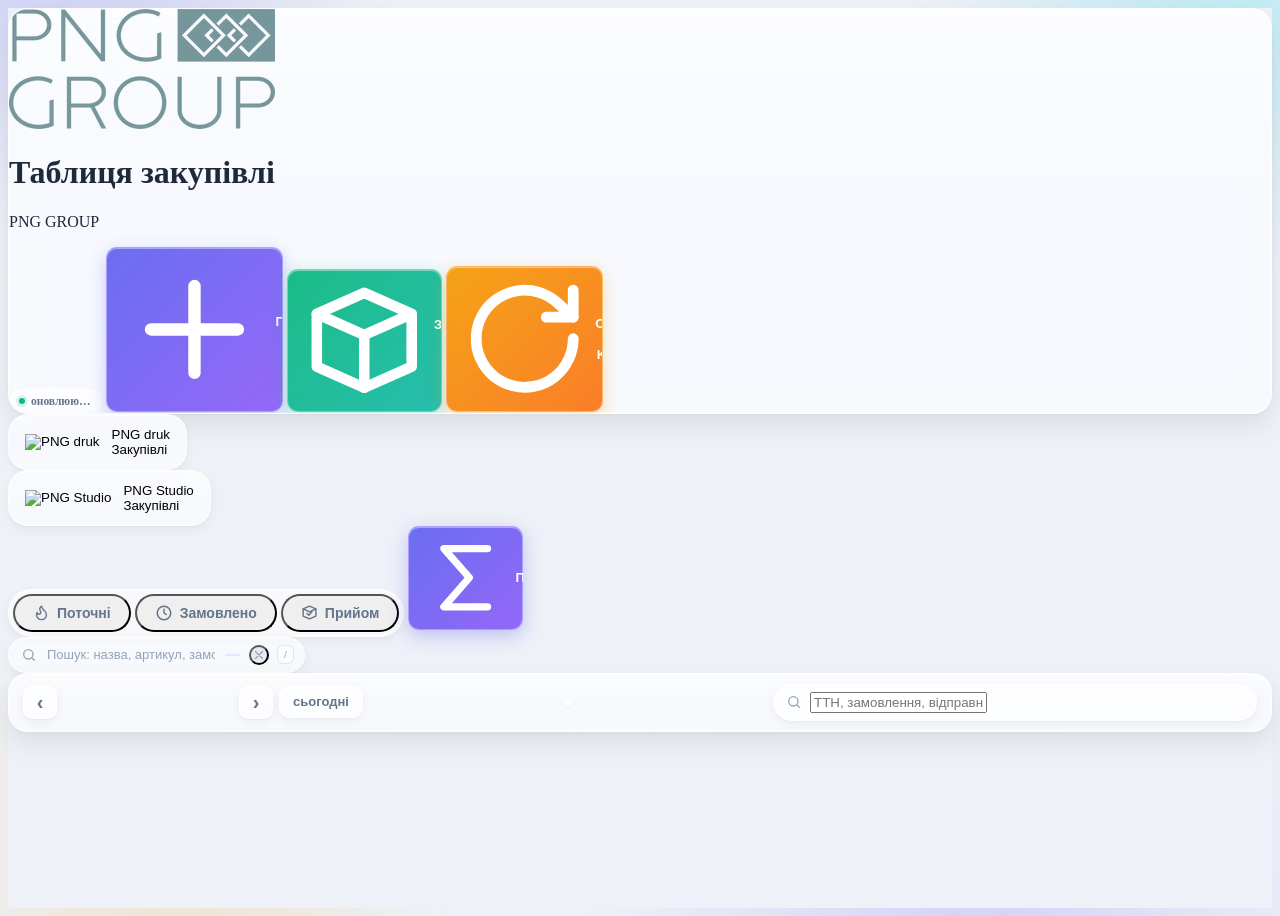
==== commit 64d56b50: "Narrow the status column and let long statuses wrap Co-Authored-By: Claude Opus 5.5 <noreply@anthrop" ====
--- a/index.html
+++ b/index.html
@@ -5,7 +5,7 @@
   <meta name="viewport" content="width=device-width, initial-scale=1.0" />
   <title>Таблиця закупівлі</title>
   <link rel="icon" type="image/svg+xml" href="data:image/svg+xml,%3Csvg xmlns='http://www.w3.org/2000/svg' viewBox='0 0 64 64'%3E%3Cdefs%3E%3ClinearGradient id='g' x1='0' x2='0' y1='0' y2='1'%3E%3Cstop offset='0%25' stop-color='%23516AF6'/%3E%3Cstop offset='100%25' stop-color='%2366C4F2'/%3E%3C/linearGradient%3E%3C/defs%3E%3Crect rx='12' ry='12' width='64' height='64' fill='url(%23g)'/%3E%3Cpath d='M18 22h28v4H18zM18 30h28v4H18zM18 38h16v4H18z' fill='%23fff'/%3E%3Ccircle cx='47' cy='40' r='6' fill='%23F59E0B'/%3E%3Cpath d='M44.5 40l2.2 2.5 3.8-4.5' stroke='%23fff' stroke-width='2' fill='none' stroke-linecap='round' stroke-linejoin='round'/%3E%3C/svg%3E">
-  <link rel="stylesheet" href="styles.css?v=20261004e" />
+  <link rel="stylesheet" href="styles.css?v=20261004i" />
   <!-- Tailwind via CDN -->
   <script src="https://cdn.tailwindcss.com"></script>
   <!-- jsPDF + autoTable -->
@@ -255,7 +255,7 @@
     </div>
   </div>
 
-  <script src="receipt.js?v=20261004e" defer></script>
-  <script src="app.js?v=20261004e" defer></script>
+  <script src="receipt.js?v=20261004i" defer></script>
+  <script src="app.js?v=20261004i" defer></script>
 </body>
 </html>
--- a/styles.css
+++ b/styles.css
@@ -637,11 +637,22 @@
 }
 
 .glass-table thead th.text-center { text-align: center; }
+/* Вузька колонка статусу: довгі назви статусів переносяться */
+.glass-table .status-col { width: 140px; max-width: 140px; }
+.glass-table .status-col .badge { white-space: normal; line-height: 1.3; }
+
+/* Коментар до товару з KeyCRM */
+.item-comment { margin-top: 3px; font-size: 12px; line-height: 1.35; color: #64748b; white-space: pre-line; }
+.item-comment::before { content: "💬 "; }
+
 /* Дата/номер/статус CRM — одна клітинка на все замовлення */
-.glass-table tbody td.order-cell { vertical-align: top; padding-top: 10px; }
+.glass-table tbody td.order-cell { vertical-align: middle; }
 
 .glass-table tbody tr { transition: background .2s var(--ease); }
 .glass-table tbody tr:hover td { background: rgba(99, 102, 241, .07); }
+/* Замовлення з rowspan-клітинками підсвічуємо цілком */
+.glass-table tbody.order-group tr:not(.group-sep):hover td { background: transparent; }
+.glass-table tbody.order-group:hover tr:not(.group-sep) td { background: rgba(99, 102, 241, .07); }
 
 /* Група одного замовлення — акцентна грань замість фарбованого фону */
 .glass-table tbody tr.group-sep td {
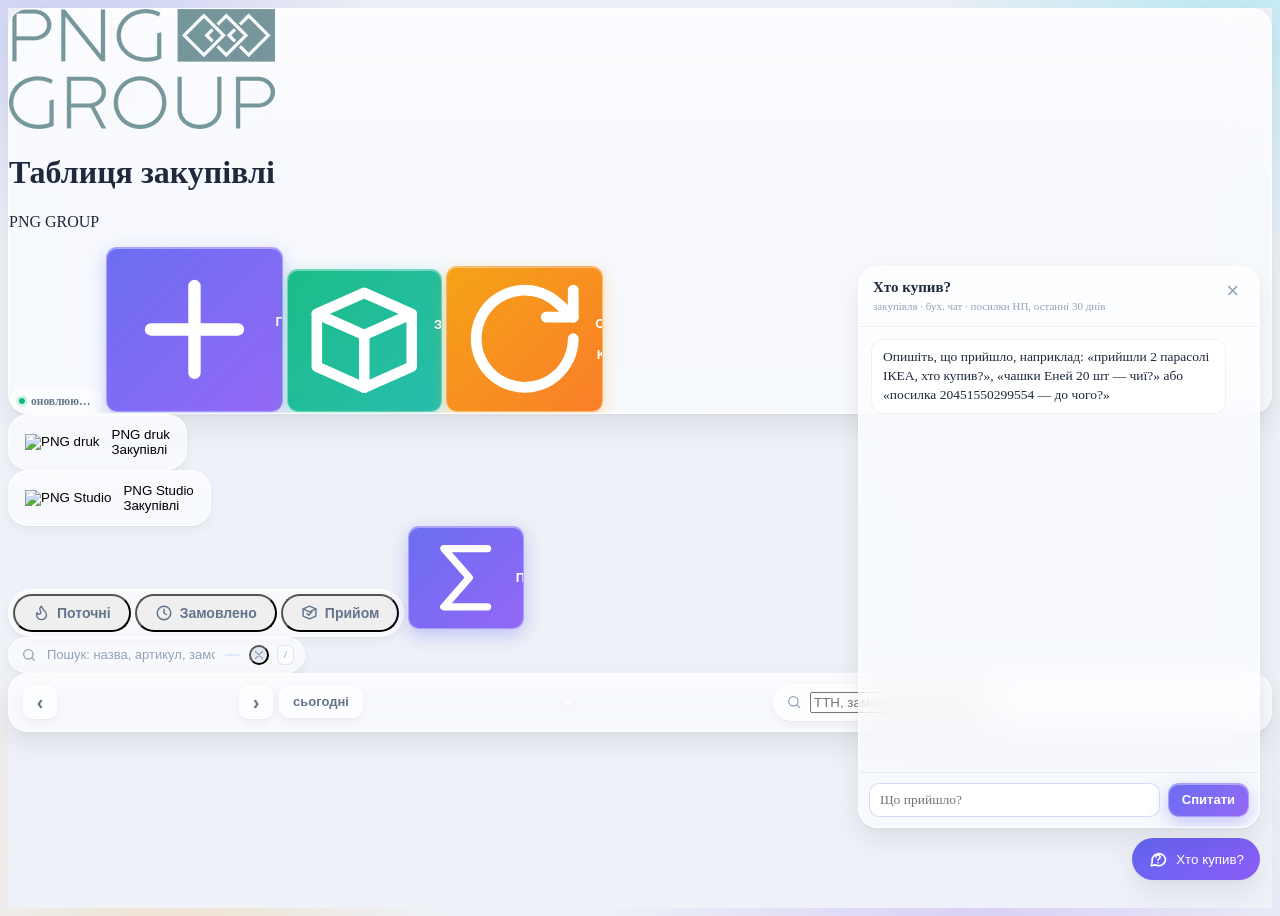
==== commit c21468e1: "Add a "Хто купив?" chat to the purchase page Parcels keep arriving that nobody can tie to an order o" ====
--- a/index.html
+++ b/index.html
@@ -5,7 +5,7 @@
   <meta name="viewport" content="width=device-width, initial-scale=1.0" />
   <title>Таблиця закупівлі</title>
   <link rel="icon" type="image/svg+xml" href="data:image/svg+xml,%3Csvg xmlns='http://www.w3.org/2000/svg' viewBox='0 0 64 64'%3E%3Cdefs%3E%3ClinearGradient id='g' x1='0' x2='0' y1='0' y2='1'%3E%3Cstop offset='0%25' stop-color='%23516AF6'/%3E%3Cstop offset='100%25' stop-color='%2366C4F2'/%3E%3C/linearGradient%3E%3C/defs%3E%3Crect rx='12' ry='12' width='64' height='64' fill='url(%23g)'/%3E%3Cpath d='M18 22h28v4H18zM18 30h28v4H18zM18 38h16v4H18z' fill='%23fff'/%3E%3Ccircle cx='47' cy='40' r='6' fill='%23F59E0B'/%3E%3Cpath d='M44.5 40l2.2 2.5 3.8-4.5' stroke='%23fff' stroke-width='2' fill='none' stroke-linecap='round' stroke-linejoin='round'/%3E%3C/svg%3E">
-  <link rel="stylesheet" href="styles.css?v=20261004i" />
+  <link rel="stylesheet" href="styles.css?v=20261006b" />
   <!-- Tailwind via CDN -->
   <script src="https://cdn.tailwindcss.com"></script>
   <!-- jsPDF + autoTable -->
@@ -255,7 +255,8 @@
     </div>
   </div>
 
-  <script src="receipt.js?v=20261004i" defer></script>
-  <script src="app.js?v=20261004i" defer></script>
+  <script src="receipt.js?v=20261006b" defer></script>
+  <script src="buyer-chat.js?v=20261006b" defer></script>
+  <script src="app.js?v=20261006b" defer></script>
 </body>
 </html>
--- a/styles.css
+++ b/styles.css
@@ -1072,3 +1072,26 @@
 .rcp-tile.is-onway .rcp-tile-icon { background: rgba(99, 102, 241, .1); color: #4f46e5; }
 .rcp-tile.is-issued.has-alert .rcp-tile-icon { background: rgba(244, 63, 94, .12); color: #e11d48; }
 .rcp-tile.is-issued.has-alert b { color: #e11d48; }
+
+/* ===== Чат «Хто купив?» (buyer-chat.js) ===== */
+.bc { position: fixed; right: 20px; bottom: 20px; z-index: 60; display: flex; flex-direction: column; align-items: flex-end; gap: 10px; }
+.bc-fab { display: inline-flex; align-items: center; gap: 8px; padding: 11px 16px; border: 0; border-radius: 999px; cursor: pointer;
+          font: 600 14px/1 inherit; color: #fff; background: linear-gradient(135deg, #6366f1, #8b5cf6); box-shadow: var(--shadow-md); }
+.bc-fab svg { width: 20px; height: 20px; }
+.bc-fab:hover { filter: brightness(1.06); }
+.bc-panel { order: -1; width: min(400px, calc(100vw - 32px)); height: min(560px, calc(100vh - 110px)); display: flex; flex-direction: column; padding: 0; overflow: hidden; }
+.bc-head { display: flex; justify-content: space-between; align-items: flex-start; gap: 10px; padding: 12px 14px; border-bottom: 1px solid var(--glass-edge); }
+.bc-head b { display: block; font-size: 15px; color: var(--ink); }
+.bc-head small { font-size: 11px; color: var(--ink-mute); }
+.bc-close { border: 0; background: none; font-size: 22px; line-height: 1; color: var(--ink-mute); cursor: pointer; }
+.bc-log { flex: 1; overflow-y: auto; padding: 12px; display: flex; flex-direction: column; gap: 8px; }
+.bc-msg { max-width: 88%; padding: 8px 11px; border-radius: 12px; font-size: 13.5px; line-height: 1.4; color: var(--ink); white-space: normal; word-wrap: break-word; }
+.bc-msg.is-bot { align-self: flex-start; background: rgba(255, 255, 255, .85); border: 1px solid var(--glass-edge); }
+.bc-msg.is-me { align-self: flex-end; background: #6366f1; color: #fff; }
+.bc-msg.is-wait { color: var(--ink-mute); font-style: italic; }
+.bc-msg.is-err { color: #be123c; }
+.bc-form { display: flex; gap: 8px; padding: 10px; border-top: 1px solid var(--glass-edge); }
+.bc-form textarea { flex: 1; resize: none; border: 1px solid rgba(99, 102, 241, .25); border-radius: 10px; padding: 8px 10px; font: inherit; font-size: 13.5px; background: #fff; max-height: 120px; }
+.bc-form textarea:focus { outline: none; border-color: var(--accent); }
+.bc-form .gbtn:disabled { opacity: .6; cursor: default; }
+@media (max-width: 640px) { .bc { right: 12px; bottom: 12px; } .bc-fab span { display: none; } }
